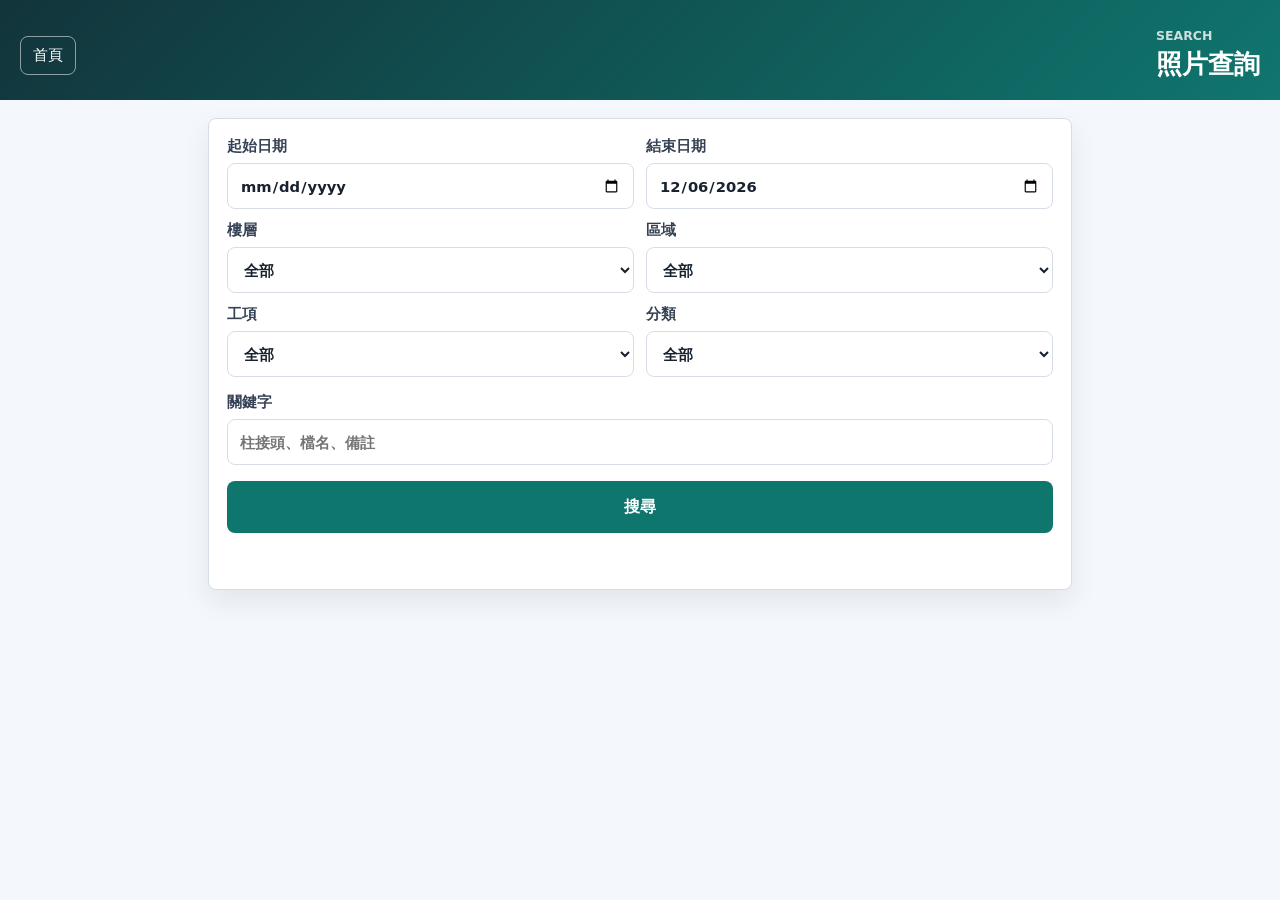
==== search.html @ bce4a6b3 "Add files via upload" ====
<!doctype html>
<html lang="zh-Hant">
<head>
  <meta charset="utf-8">
  <meta name="viewport" content="width=device-width, initial-scale=1">
  <title>照片查詢</title>
  <link rel="stylesheet" href="css/style.css">
</head>
<body>
  <header class="app-header compact">
    <a class="back-link" href="index.html">首頁</a>
    <div>
      <p class="eyebrow">Search</p>
      <h1>照片查詢</h1>
    </div>
  </header>

  <main>
    <form id="searchForm" class="form-panel">
      <div class="field-grid">
        <label>
          起始日期
          <input id="dateFrom" name="dateFrom" type="date">
        </label>
        <label>
          結束日期
          <input id="dateTo" name="dateTo" type="date">
        </label>
        <label>
          樓層
          <select id="floor" name="floor"></select>
        </label>
        <label>
          區域
          <select id="area" name="area"></select>
        </label>
        <label>
          工項
          <select id="trade" name="trade"></select>
        </label>
        <label>
          分類
          <select id="category" name="category"></select>
        </label>
      </div>

      <label>
        關鍵字
        <input id="keyword" name="keyword" type="search" placeholder="柱接頭、檔名、備註">
      </label>

      <button class="submit-button" type="submit">搜尋</button>
      <p id="searchMessage" class="message" role="status"></p>
    </form>

    <section id="results" class="results-grid" aria-live="polite"></section>
  </main>

  <script src="js/config.js"></script>
  <script src="js/api.js"></script>
  <script src="js/search.js"></script>
</body>
</html>
---- css/style.css ----
:root {
  --ink: #18212f;
  --muted: #667085;
  --line: #d7dde8;
  --panel: #ffffff;
  --bg: #f4f7fb;
  --accent: #0f766e;
  --accent-dark: #0b5f59;
  --danger: #b42318;
  --ok: #067647;
}

* {
  box-sizing: border-box;
}

body {
  margin: 0;
  min-height: 100vh;
  color: var(--ink);
  background: var(--bg);
  font-family: system-ui, -apple-system, BlinkMacSystemFont, "Segoe UI", sans-serif;
}

a {
  color: inherit;
}

.app-header {
  display: flex;
  align-items: flex-end;
  justify-content: space-between;
  gap: 16px;
  padding: 28px 20px 18px;
  color: #fff;
  background: linear-gradient(135deg, #12343b 0%, #0f766e 100%);
}

.app-header.compact {
  align-items: center;
}

.eyebrow {
  margin: 0 0 4px;
  color: rgba(255, 255, 255, 0.78);
  font-size: 0.78rem;
  font-weight: 700;
  letter-spacing: 0;
  text-transform: uppercase;
}

h1,
h2 {
  margin: 0;
  letter-spacing: 0;
}

h1 {
  font-size: 1.65rem;
}

h2 {
  font-size: 1.2rem;
}

main {
  width: min(900px, 100%);
  margin: 0 auto;
  padding: 18px;
}

.back-link {
  flex: 0 0 auto;
  border: 1px solid rgba(255, 255, 255, 0.52);
  border-radius: 8px;
  padding: 9px 12px;
  color: #fff;
  font-size: 0.92rem;
  text-decoration: none;
}

.home {
  display: grid;
  gap: 16px;
}

.action-panel,
.form-panel {
  background: var(--panel);
  border: 1px solid var(--line);
  border-radius: 8px;
  padding: 18px;
  box-shadow: 0 12px 28px rgba(24, 33, 47, 0.08);
}

.home-actions {
  display: grid;
  gap: 12px;
  margin-top: 16px;
}

.primary-action,
.secondary-action,
.submit-button,
.file-picker {
  display: flex;
  min-height: 52px;
  align-items: center;
  justify-content: center;
  border-radius: 8px;
  font-size: 1rem;
  font-weight: 800;
  text-decoration: none;
}

.primary-action,
.submit-button,
.file-picker {
  border: 0;
  color: #fff;
  background: var(--accent);
}

.secondary-action {
  border: 1px solid var(--line);
  color: var(--ink);
  background: #fff;
}

.status-strip {
  display: grid;
  gap: 10px;
}

.status-strip div {
  display: flex;
  justify-content: space-between;
  gap: 12px;
  border: 1px solid var(--line);
  border-radius: 8px;
  padding: 12px 14px;
  background: #fff;
}

.status-strip span {
  color: var(--muted);
}

.form-panel {
  display: grid;
  gap: 16px;
}

.field-grid {
  display: grid;
  grid-template-columns: repeat(2, minmax(0, 1fr));
  gap: 12px;
}

label {
  display: grid;
  gap: 7px;
  color: #344054;
  font-size: 0.92rem;
  font-weight: 700;
}

input,
select,
textarea {
  width: 100%;
  min-height: 46px;
  border: 1px solid var(--line);
  border-radius: 8px;
  padding: 10px 12px;
  color: var(--ink);
  background: #fff;
  font: inherit;
}

textarea {
  resize: vertical;
}

.file-picker input {
  position: absolute;
  width: 1px;
  height: 1px;
  overflow: hidden;
  opacity: 0;
}

.selected-row {
  display: flex;
  align-items: center;
  justify-content: space-between;
  gap: 12px;
  color: var(--muted);
}

.text-button {
  border: 0;
  color: var(--accent-dark);
  background: transparent;
  font: inherit;
  font-weight: 800;
}

.preview-grid,
.results-grid {
  display: grid;
  grid-template-columns: repeat(3, minmax(0, 1fr));
  gap: 8px;
}

.preview-item,
.result-item {
  overflow: hidden;
  border: 1px solid var(--line);
  border-radius: 8px;
  background: #fff;
}

.preview-item img,
.result-item img {
  display: block;
  width: 100%;
  aspect-ratio: 1;
  object-fit: cover;
}

.result-body {
  display: grid;
  gap: 4px;
  padding: 10px;
  font-size: 0.86rem;
}

.result-body a {
  color: var(--accent-dark);
  font-weight: 800;
}

.message {
  min-height: 22px;
  margin: 0;
  color: var(--muted);
  font-weight: 700;
}

.message.ok {
  color: var(--ok);
}

.message.error {
  color: var(--danger);
}

.submit-button {
  width: 100%;
  cursor: pointer;
}

.submit-button:disabled {
  cursor: wait;
  opacity: 0.65;
}

@media (max-width: 520px) {
  .app-header {
    padding: 24px 16px 16px;
  }

  main {
    padding: 14px;
  }

  .field-grid {
    grid-template-columns: 1fr;
  }

  .preview-grid,
  .results-grid {
    grid-template-columns: repeat(2, minmax(0, 1fr));
  }
}
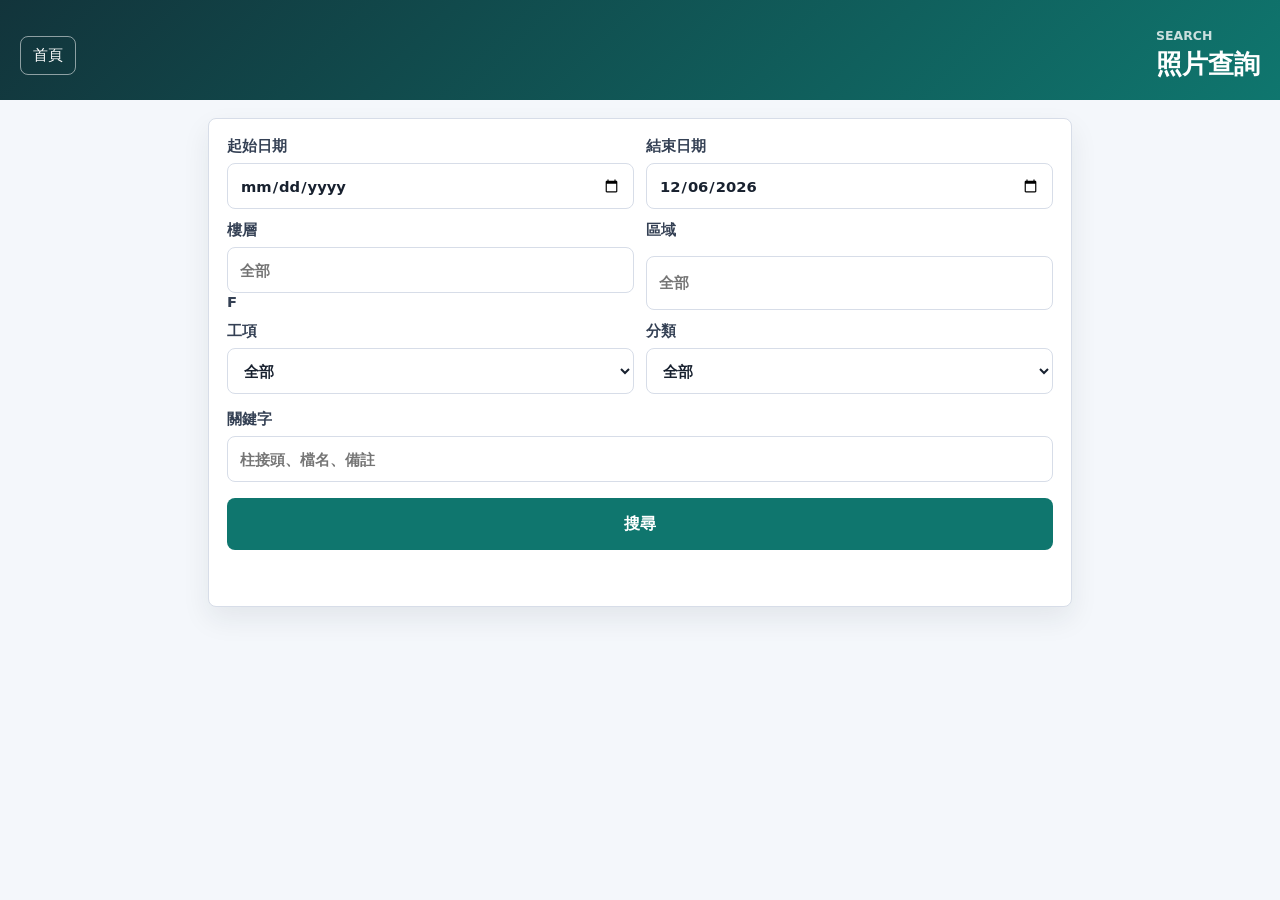
==== commit 2707d335: "Replace select elements with input fields in search form" ====
--- a/search.html
+++ b/search.html
@@ -28,11 +28,14 @@
         </label>
         <label>
           樓層
-          <select id="floor" name="floor"></select>
+          <span class="input-suffix">
+            <input id="floor" name="floor" type="number" inputmode="numeric" min="1" max="25" step="1" placeholder="全部">
+            <span>F</span>
+          </span>
         </label>
         <label>
           區域
-          <select id="area" name="area"></select>
+          <input id="area" name="area" type="text" maxlength="30" placeholder="全部">
         </label>
         <label>
           工項
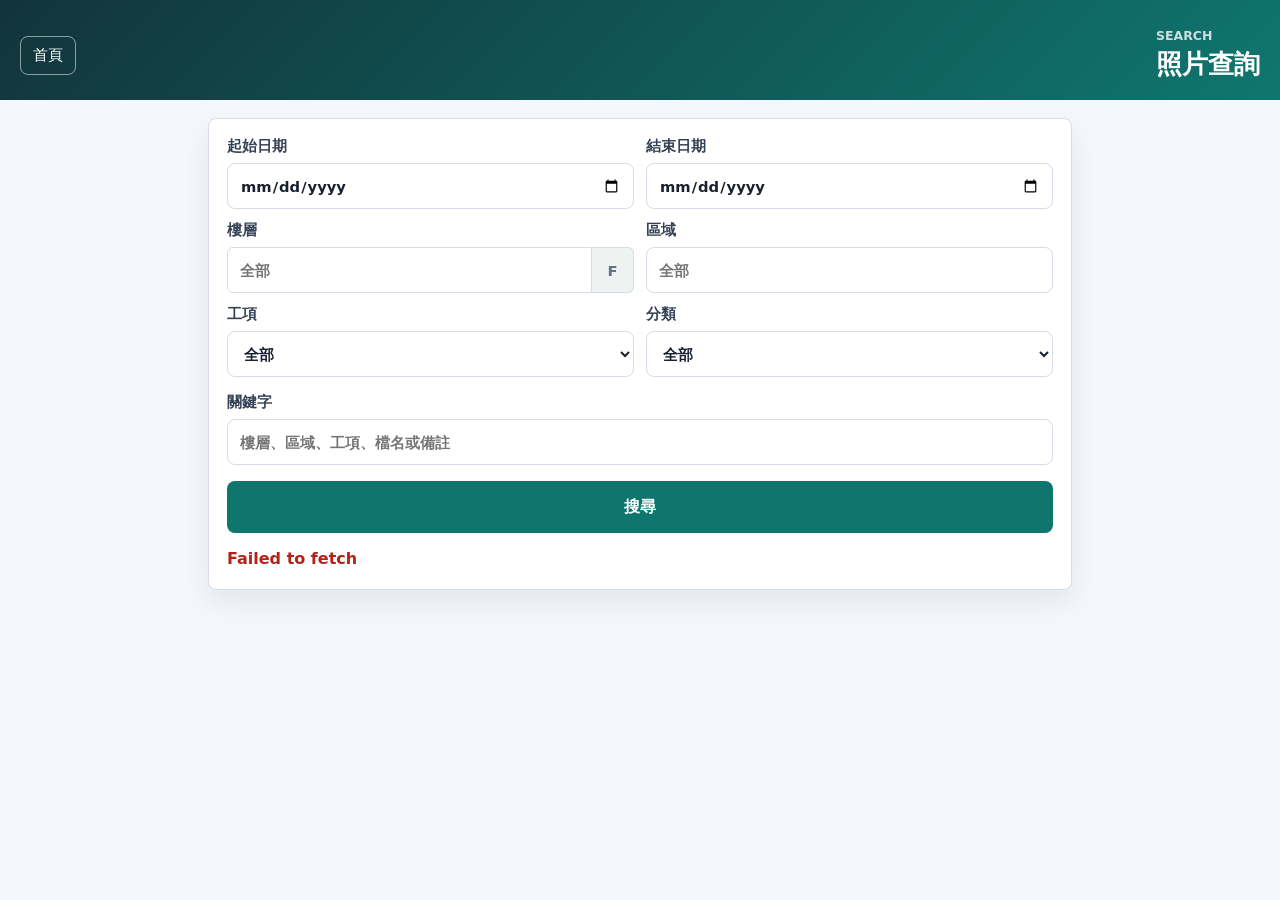
==== commit 660b5d5f: "Add files via upload" ====
--- a/search.html
+++ b/search.html
@@ -49,14 +49,16 @@
 
       <label>
         關鍵字
-        <input id="keyword" name="keyword" type="search" placeholder="柱接頭、檔名、備註">
+        <input id="keyword" name="keyword" type="search" placeholder="樓層、區域、工項、檔名或備註">
       </label>
 
       <button class="submit-button" type="submit">搜尋</button>
       <p id="searchMessage" class="message" role="status"></p>
     </form>
 
-    <section id="results" class="results-grid" aria-live="polite"></section>
+    <section class="search-results" aria-live="polite">
+      <div id="results"></div>
+    </section>
   </main>
 
   <script src="js/config.js"></script>
--- a/css/style.css
+++ b/css/style.css
@@ -178,6 +178,27 @@
   font: inherit;
 }
 
+.input-suffix {
+  display: grid;
+  grid-template-columns: minmax(0, 1fr) 42px;
+  align-items: stretch;
+}
+
+.input-suffix input {
+  border-radius: 6px 0 0 6px;
+}
+
+.input-suffix > span {
+  display: grid;
+  place-items: center;
+  border: 1px solid var(--line);
+  border-left: 0;
+  border-radius: 0 6px 6px 0;
+  background: #eef3f1;
+  color: var(--muted);
+  font-weight: 700;
+}
+
 textarea {
   resize: vertical;
 }
@@ -241,6 +262,59 @@
   font-weight: 800;
 }
 
+.search-results {
+  margin-top: 18px;
+}
+
+.table-scroll {
+  overflow-x: auto;
+  border: 1px solid var(--line);
+  border-radius: 8px;
+  background: #fff;
+}
+
+.results-table {
+  width: 100%;
+  min-width: 980px;
+  border-collapse: collapse;
+  font-size: 0.9rem;
+}
+
+.results-table th,
+.results-table td {
+  padding: 10px 12px;
+  border-bottom: 1px solid var(--line);
+  text-align: left;
+  vertical-align: top;
+  white-space: nowrap;
+}
+
+.results-table th {
+  position: sticky;
+  top: 0;
+  background: #eef3f1;
+  color: var(--ink);
+  font-weight: 800;
+}
+
+.results-table td:nth-child(7) {
+  min-width: 180px;
+  white-space: normal;
+}
+
+.results-table tbody tr:last-child td {
+  border-bottom: 0;
+}
+
+.results-table tbody tr:nth-child(even) {
+  background: #f8faf9;
+}
+
+.results-table a {
+  color: var(--accent-dark);
+  font-weight: 800;
+}
+
 .message {
   min-height: 22px;
   margin: 0;
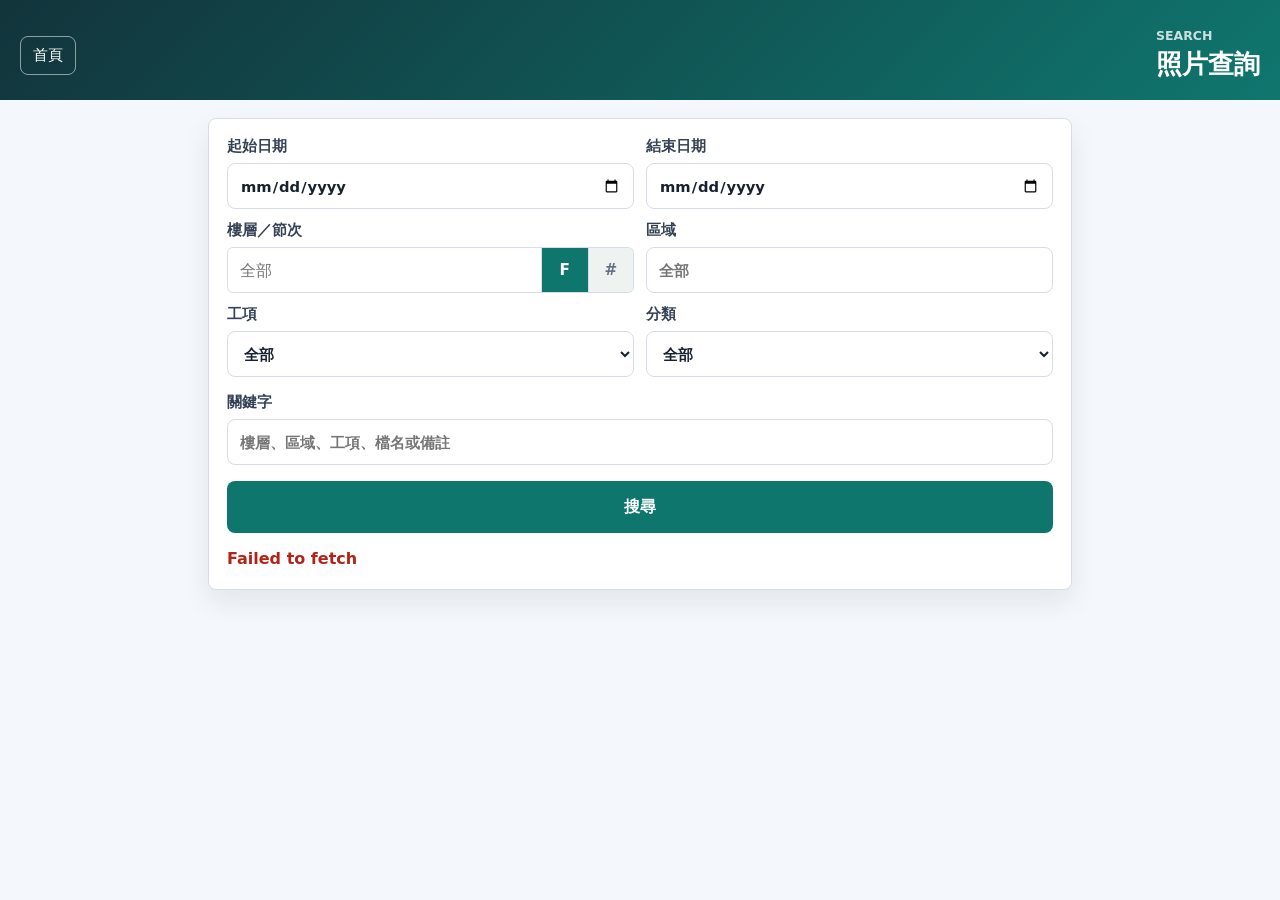
==== commit ba32279c: "Add files via upload" ====
--- a/search.html
+++ b/search.html
@@ -26,13 +26,16 @@
           結束日期
           <input id="dateTo" name="dateTo" type="date">
         </label>
-        <label>
-          樓層
-          <span class="input-suffix">
-            <input id="floor" name="floor" type="number" inputmode="numeric" min="1" max="25" step="1" placeholder="全部">
-            <span>F</span>
-          </span>
-        </label>
+        <div class="field-group">
+          <span class="field-label">樓層／節次</span>
+          <div class="floor-control">
+            <input id="floor" name="floor" type="number" inputmode="numeric" min="1" max="25" step="1" placeholder="全部" aria-label="樓層或節次數字">
+            <div class="unit-toggle" aria-label="樓層或節次">
+              <label><input name="floorType" type="radio" value="F" checked><span>F</span></label>
+              <label><input name="floorType" type="radio" value="#"><span>#</span></label>
+            </div>
+          </div>
+        </div>
         <label>
           區域
           <input id="area" name="area" type="text" maxlength="30" placeholder="全部">
--- a/css/style.css
+++ b/css/style.css
@@ -178,25 +178,70 @@
   font: inherit;
 }
 
-.input-suffix {
-  display: grid;
-  grid-template-columns: minmax(0, 1fr) 42px;
+.field-group {
+  display: grid;
+  gap: 7px;
+}
+
+.field-label {
+  color: #344054;
+  font-size: 0.92rem;
+  font-weight: 700;
+}
+
+.floor-control {
+  display: grid;
+  grid-template-columns: minmax(0, 1fr) 92px;
   align-items: stretch;
 }
 
-.input-suffix input {
+.floor-control > input {
   border-radius: 6px 0 0 6px;
 }
 
-.input-suffix > span {
-  display: grid;
-  place-items: center;
+.unit-toggle {
+  display: grid;
+  grid-template-columns: repeat(2, 1fr);
   border: 1px solid var(--line);
   border-left: 0;
   border-radius: 0 6px 6px 0;
+  overflow: hidden;
+}
+
+.unit-toggle label {
+  display: block;
+  font-size: 0.95rem;
+}
+
+.unit-toggle label + label {
+  border-left: 1px solid var(--line);
+}
+
+.unit-toggle input {
+  position: absolute;
+  width: 1px;
+  height: 1px;
+  opacity: 0;
+}
+
+.unit-toggle span {
+  display: grid;
+  min-height: 44px;
+  place-items: center;
   background: #eef3f1;
   color: var(--muted);
-  font-weight: 700;
+  font-weight: 800;
+  cursor: pointer;
+}
+
+.unit-toggle input:checked + span {
+  background: var(--accent);
+  color: #fff;
+}
+
+.unit-toggle input:focus-visible + span {
+  outline: 3px solid rgba(27, 122, 106, 0.25);
+  outline-offset: -3px;
 }
 
 textarea {
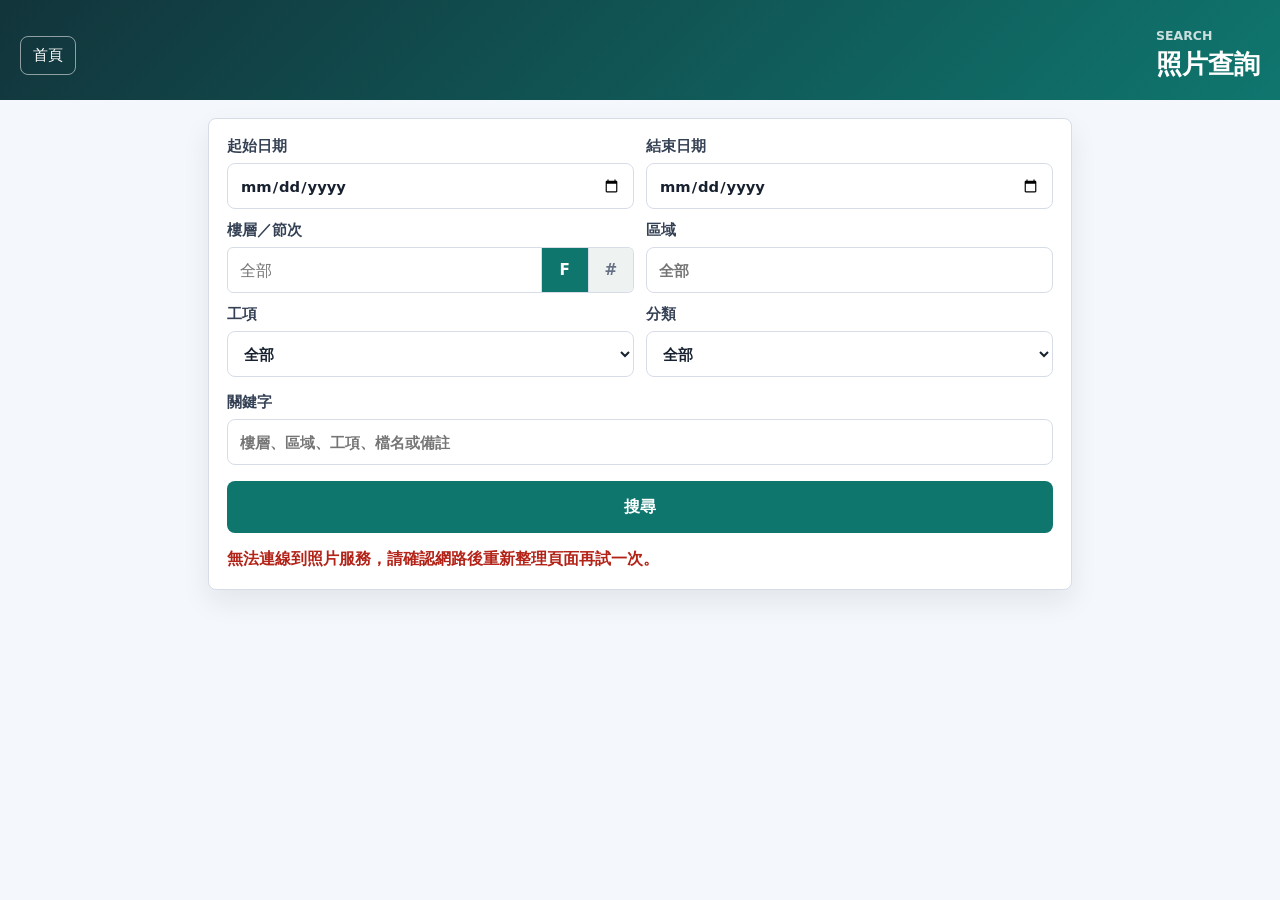
==== commit 61919db5: "Add files via upload" ====
--- a/search.html
+++ b/search.html
@@ -4,7 +4,7 @@
   <meta charset="utf-8">
   <meta name="viewport" content="width=device-width, initial-scale=1">
   <title>照片查詢</title>
-  <link rel="stylesheet" href="css/style.css">
+  <link rel="stylesheet" href="css/style.css?v=20261023-1">
 </head>
 <body>
   <header class="app-header compact">
@@ -64,8 +64,8 @@
     </section>
   </main>
 
-  <script src="js/config.js"></script>
-  <script src="js/api.js"></script>
-  <script src="js/search.js"></script>
+  <script src="js/config.js?v=20261023-1"></script>
+  <script src="js/api.js?v=20261023-1"></script>
+  <script src="js/search.js?v=20261023-1"></script>
 </body>
 </html>
--- a/css/style.css
+++ b/css/style.css
@@ -195,6 +195,12 @@
   align-items: stretch;
 }
 
+.floor-mode-row {
+  display: grid;
+  grid-template-columns: minmax(0, 1fr) auto;
+  gap: 8px;
+}
+
 .floor-control > input {
   border-radius: 6px 0 0 6px;
 }
@@ -242,6 +248,48 @@
 .unit-toggle input:focus-visible + span {
   outline: 3px solid rgba(27, 122, 106, 0.25);
   outline-offset: -3px;
+}
+
+.custom-field-row {
+  display: grid;
+  grid-template-columns: minmax(0, 1fr) auto auto;
+  gap: 8px;
+}
+
+.custom-toggle-button {
+  min-width: 68px;
+  border: 1px solid var(--accent);
+  border-radius: 6px;
+  padding: 0 12px;
+  color: var(--accent-dark);
+  background: #fff;
+  font: inherit;
+  font-weight: 800;
+  cursor: pointer;
+}
+
+.custom-toggle-button[aria-pressed="true"] {
+  color: #fff;
+  background: var(--accent);
+}
+
+.delete-personal-button {
+  min-width: 58px;
+  border: 1px solid var(--danger);
+  border-radius: 6px;
+  padding: 0 10px;
+  color: var(--danger);
+  background: #fff;
+  font: inherit;
+  font-weight: 800;
+  cursor: pointer;
+}
+
+.delete-personal-button:disabled {
+  border-color: var(--line);
+  color: var(--muted);
+  cursor: not-allowed;
+  opacity: 0.55;
 }
 
 textarea {
@@ -360,6 +408,234 @@
   font-weight: 800;
 }
 
+.delete-row-button {
+  border: 1px solid var(--danger);
+  border-radius: 5px;
+  padding: 6px 10px;
+  color: var(--danger);
+  background: #fff;
+  font: inherit;
+  font-weight: 800;
+  cursor: pointer;
+}
+
+.delete-row-button:disabled {
+  cursor: wait;
+  opacity: 0.55;
+}
+
+.batch-delete-toolbar {
+  display: flex;
+  align-items: center;
+  justify-content: space-between;
+  gap: 12px;
+  margin-bottom: 10px;
+  padding: 10px 0;
+}
+
+.batch-delete-actions {
+  display: flex;
+  flex-wrap: wrap;
+  justify-content: flex-end;
+  gap: 8px;
+}
+
+.batch-delete-button {
+  border: 1px solid var(--danger);
+  border-radius: 5px;
+  padding: 9px 12px;
+  color: #fff;
+  background: var(--danger);
+  font: inherit;
+  font-weight: 800;
+  cursor: pointer;
+}
+
+.batch-delete-button:disabled {
+  cursor: default;
+  opacity: 0.5;
+}
+
+.result-selection-input {
+  width: 20px;
+  height: 20px;
+  margin: 0;
+  accent-color: var(--danger);
+}
+
+.gallery-main {
+  width: min(1280px, 100%);
+}
+
+.gallery-message {
+  margin: 0 0 14px;
+  color: var(--muted);
+  font-weight: 700;
+}
+
+.gallery-message.error {
+  color: var(--danger);
+}
+
+.gallery-toolbar {
+  display: flex;
+  align-items: center;
+  justify-content: space-between;
+  gap: 12px;
+  margin-bottom: 14px;
+}
+
+.gallery-toolbar .gallery-message {
+  margin: 0;
+}
+
+.gallery-selection-actions {
+  display: flex;
+  flex: 0 0 auto;
+  align-items: center;
+  gap: 8px;
+}
+
+.selection-button {
+  border: 1px solid var(--line);
+  border-radius: 5px;
+  padding: 9px 11px;
+  color: var(--text);
+  background: #fff;
+  font: inherit;
+  font-weight: 800;
+  cursor: pointer;
+}
+
+.bulk-download-button {
+  flex: 0 0 auto;
+  border: 0;
+  border-radius: 6px;
+  padding: 10px 16px;
+  color: #fff;
+  background: var(--accent-dark);
+  font: inherit;
+  font-weight: 800;
+  cursor: pointer;
+}
+
+.bulk-download-button:disabled {
+  cursor: wait;
+  opacity: 0.6;
+}
+
+.archive-links {
+  display: flex;
+  flex-wrap: wrap;
+  gap: 8px;
+  margin: 0 0 14px;
+}
+
+.archive-download-link,
+.single-download-link {
+  display: inline-flex;
+  align-items: center;
+  justify-content: center;
+  border: 1px solid var(--accent-dark);
+  border-radius: 5px;
+  padding: 7px 10px;
+  color: var(--accent-dark);
+  background: #fff;
+  font-weight: 800;
+  text-decoration: none;
+}
+
+.archive-download-link:hover,
+.single-download-link:hover {
+  background: #edf6f2;
+}
+
+.gallery-grid {
+  display: grid;
+  grid-template-columns: repeat(auto-fill, minmax(190px, 1fr));
+  gap: 12px;
+}
+
+.gallery-card {
+  position: relative;
+  min-width: 0;
+  overflow: hidden;
+  border: 1px solid var(--line);
+  border-radius: 8px;
+  background: #fff;
+}
+
+.photo-selection {
+  position: absolute;
+  z-index: 1;
+  top: 8px;
+  left: 8px;
+  display: inline-flex;
+  align-items: center;
+  gap: 6px;
+  border-radius: 5px;
+  padding: 6px 8px;
+  color: #17211d;
+  background: rgb(255 255 255 / 92%);
+  box-shadow: 0 1px 4px rgb(0 0 0 / 18%);
+  font-size: 0.8rem;
+  font-weight: 800;
+  cursor: pointer;
+}
+
+.photo-selection-input {
+  width: 18px;
+  height: 18px;
+  margin: 0;
+  accent-color: var(--accent-dark);
+}
+
+.gallery-image-link {
+  display: grid;
+  aspect-ratio: 4 / 3;
+  place-items: center;
+  overflow: hidden;
+  color: var(--accent-dark);
+  background: #e9eef3;
+  text-decoration: none;
+}
+
+.gallery-image-link img {
+  display: block;
+  width: 100%;
+  height: 100%;
+  object-fit: cover;
+}
+
+.gallery-image-fallback {
+  max-width: 18ch;
+  padding: 14px;
+  text-align: center;
+  font-size: 0.85rem;
+  font-weight: 800;
+}
+
+.gallery-details {
+  display: grid;
+  gap: 4px;
+  padding: 10px 12px 12px;
+  font-size: 0.86rem;
+}
+
+.gallery-details strong,
+.gallery-details span {
+  overflow-wrap: anywhere;
+}
+
+.gallery-details span {
+  color: var(--muted);
+}
+
+.gallery-details .single-download-link {
+  margin-top: 4px;
+  color: var(--accent-dark);
+}
+
 .message {
   min-height: 22px;
   margin: 0;
@@ -402,4 +678,34 @@
   .results-grid {
     grid-template-columns: repeat(2, minmax(0, 1fr));
   }
-}
+
+  .gallery-grid {
+    grid-template-columns: repeat(2, minmax(0, 1fr));
+    gap: 8px;
+  }
+
+  .gallery-details {
+    padding: 8px;
+    font-size: 0.78rem;
+  }
+
+  .batch-delete-toolbar {
+    align-items: stretch;
+    flex-direction: column;
+  }
+
+  .batch-delete-actions {
+    display: grid;
+    grid-template-columns: repeat(2, minmax(0, 1fr));
+  }
+
+  .batch-delete-button {
+    grid-column: 1 / -1;
+  }
+}
+
+@media (max-width: 767px) {
+  .desktop-only {
+    display: none !important;
+  }
+}
